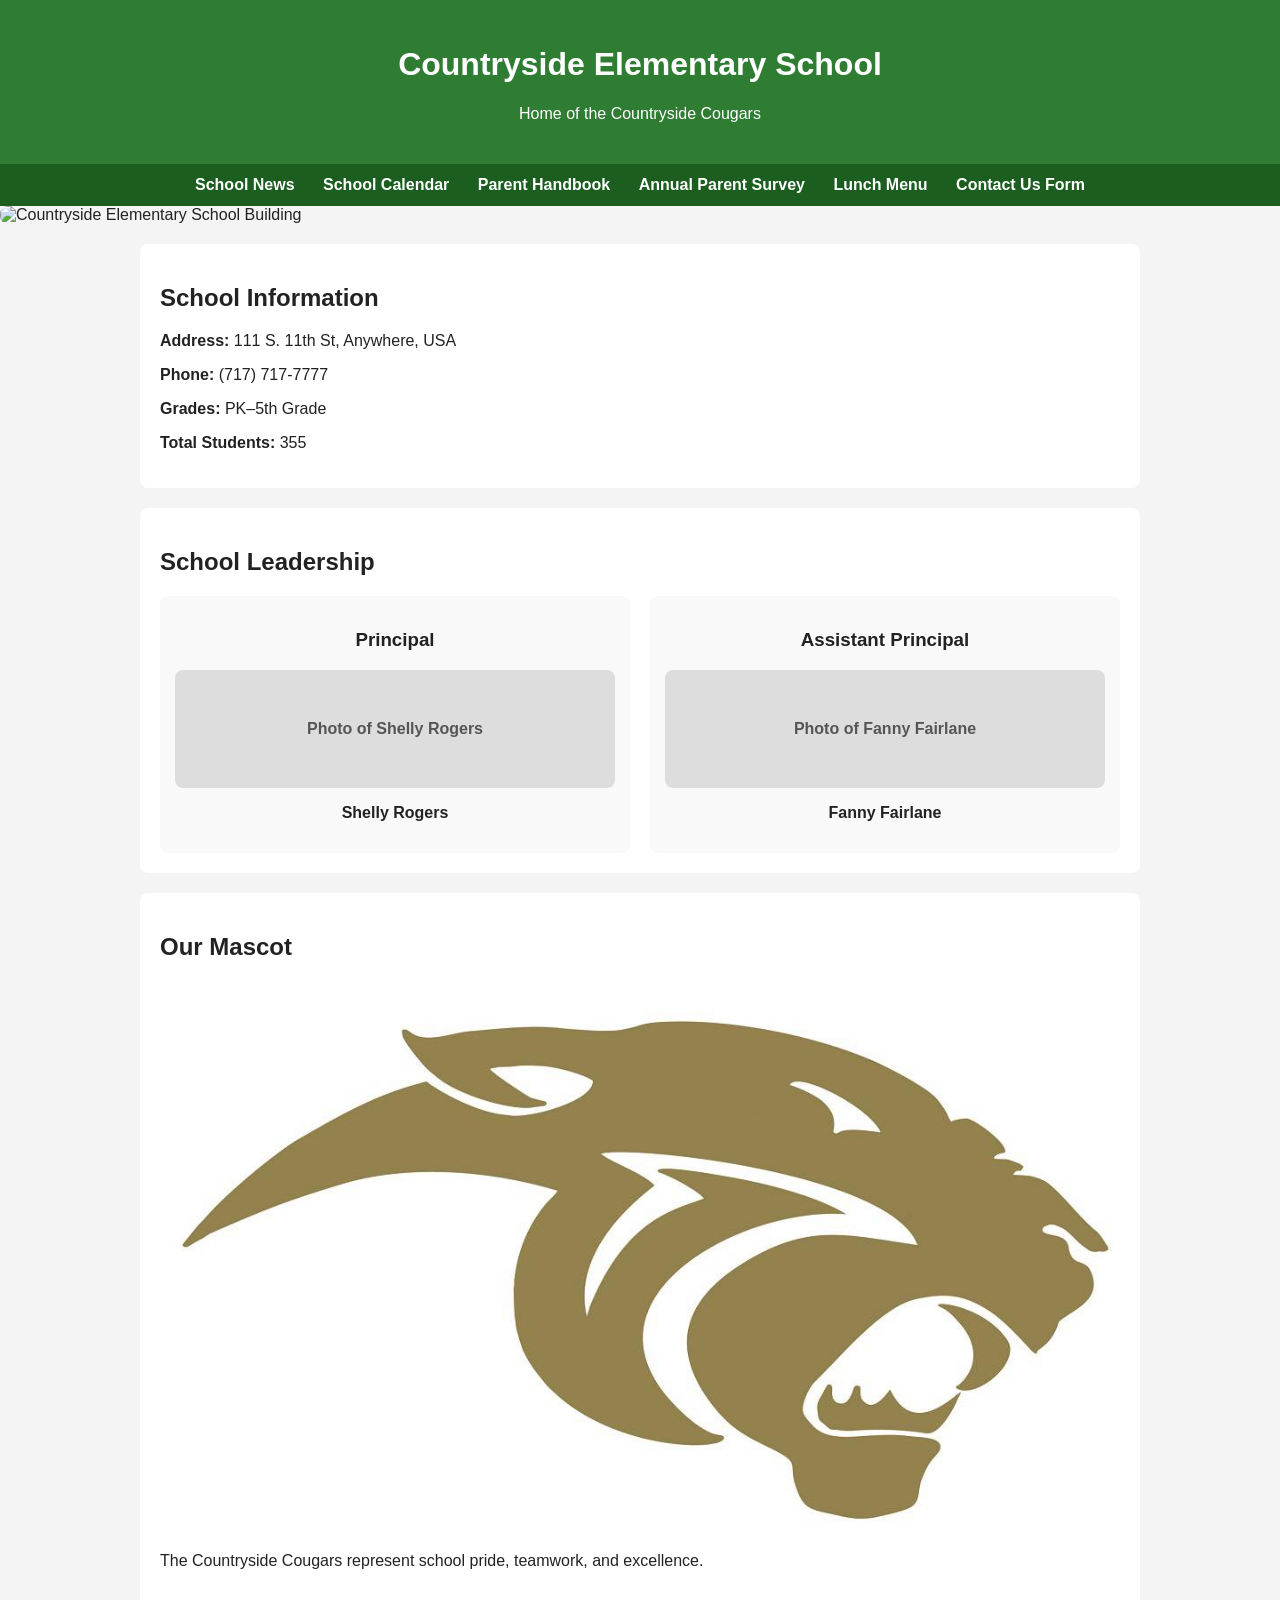
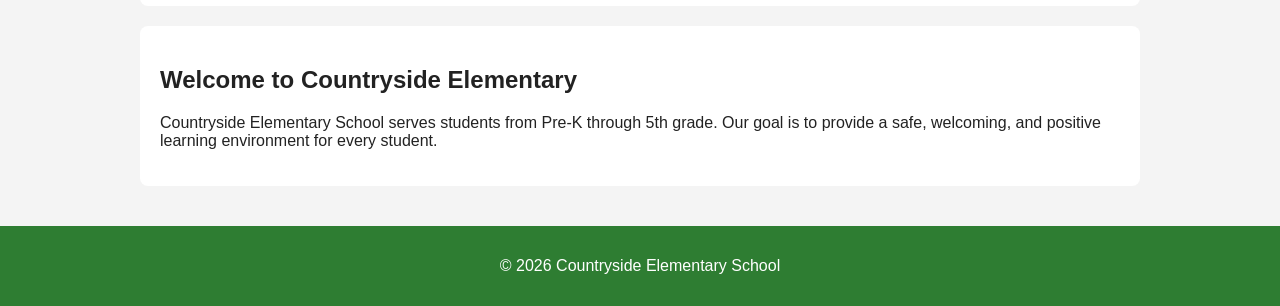
==== index.html @ 6a651c1d "Add hero section with image to index.html Added a hero section with an image to the HTML." ====
<!DOCTYPE html>
<html lang="en">
<head>
  <meta charset="UTF-8">
  <title>Countryside Elementary School</title>

  <style>
    body {
      font-family: Arial, sans-serif;
      margin: 0;
      background-color: #f4f4f4;
      color: #222;
    }

    header {
      background-color: #2e7d32;
      color: white;
      padding: 25px;
      text-align: center;
    }

    nav {
      background-color: #1b5e20;
      padding: 12px;
      text-align: center;
    }

    nav a {
      color: white;
      margin: 0 12px;
      text-decoration: none;
      font-weight: bold;
    }

    .container {
      padding: 20px;
      max-width: 1000px;
      margin: auto;
    }

    .section {
      background: white;
      padding: 20px;
      margin-bottom: 20px;
      border-radius: 8px;
    }

    .staff {
      display: flex;
      gap: 20px;
      flex-wrap: wrap;
    }

    .staff-card {
      flex: 1;
      min-width: 250px;
      background: #f9f9f9;
      padding: 15px;
      border-radius: 8px;
      text-align: center;
    }

    img {
      max-width: 100%;
      height: auto;
      border-radius: 8px;
    }

    .placeholder {
      background: #ddd;
      padding: 50px 20px;
      border-radius: 8px;
      font-weight: bold;
      color: #555;
    }

    footer {
      background-color: #2e7d32;
      color: white;
      text-align: center;
      padding: 15px;
    }

    .hero img {
      width: 100%;
      max-height: 350px;
      object-fit: cover;
      display: block;
    }
  </style>
</head>

<body>

<header>
  <h1>Countryside Elementary School</h1>
  <p>Home of the Countryside Cougars</p>
</header>

<nav>
  <a href="#">School News</a>
  <a href="#">School Calendar</a>
  <a href="#">Parent Handbook</a>
  <a href="#">Annual Parent Survey</a>
  <a href="#">Lunch Menu</a>
  <a href="#">Contact Us Form</a>
</nav>

<div class="hero">
  <img src="school.jpg" alt="Countryside Elementary School Building">
</div>
  
<div class="container">

  <div class="section">
    <h2>School Information</h2>
    <p><strong>Address:</strong> 111 S. 11th St, Anywhere, USA</p>
    <p><strong>Phone:</strong> (717) 717-7777</p>
    <p><strong>Grades:</strong> PK–5th Grade</p>
    <p><strong>Total Students:</strong> 355</p>
  </div>

  <div class="section">
    <h2>School Leadership</h2>

    <div class="staff">
      <div class="staff-card">
        <h3>Principal</h3>
        <div class="placeholder">Photo of Shelly Rogers</div>
        <p><strong>Shelly Rogers</strong></p>
      </div>

      <div class="staff-card">
        <h3>Assistant Principal</h3>
        <div class="placeholder">Photo of Fanny Fairlane</div>
        <p><strong>Fanny Fairlane</strong></p>
      </div>
    </div>
  </div>

  <div class="section">
    <h2>Our Mascot</h2>
    <img src="CougarLogo.jpg" alt="Countryside Cougars Mascot">
    <p>
      The Countryside Cougars represent school pride, teamwork, and excellence.
    </p>
  </div>

  <div class="section">
    <h2>Welcome to Countryside Elementary</h2>
    <p>
      Countryside Elementary School serves students from Pre-K through 5th grade.
      Our goal is to provide a safe, welcoming, and positive learning environment
      for every student.
    </p>
  </div>

</div>

<footer>
  <p>© 2026 Countryside Elementary School</p>
</footer>

</body>
</html>
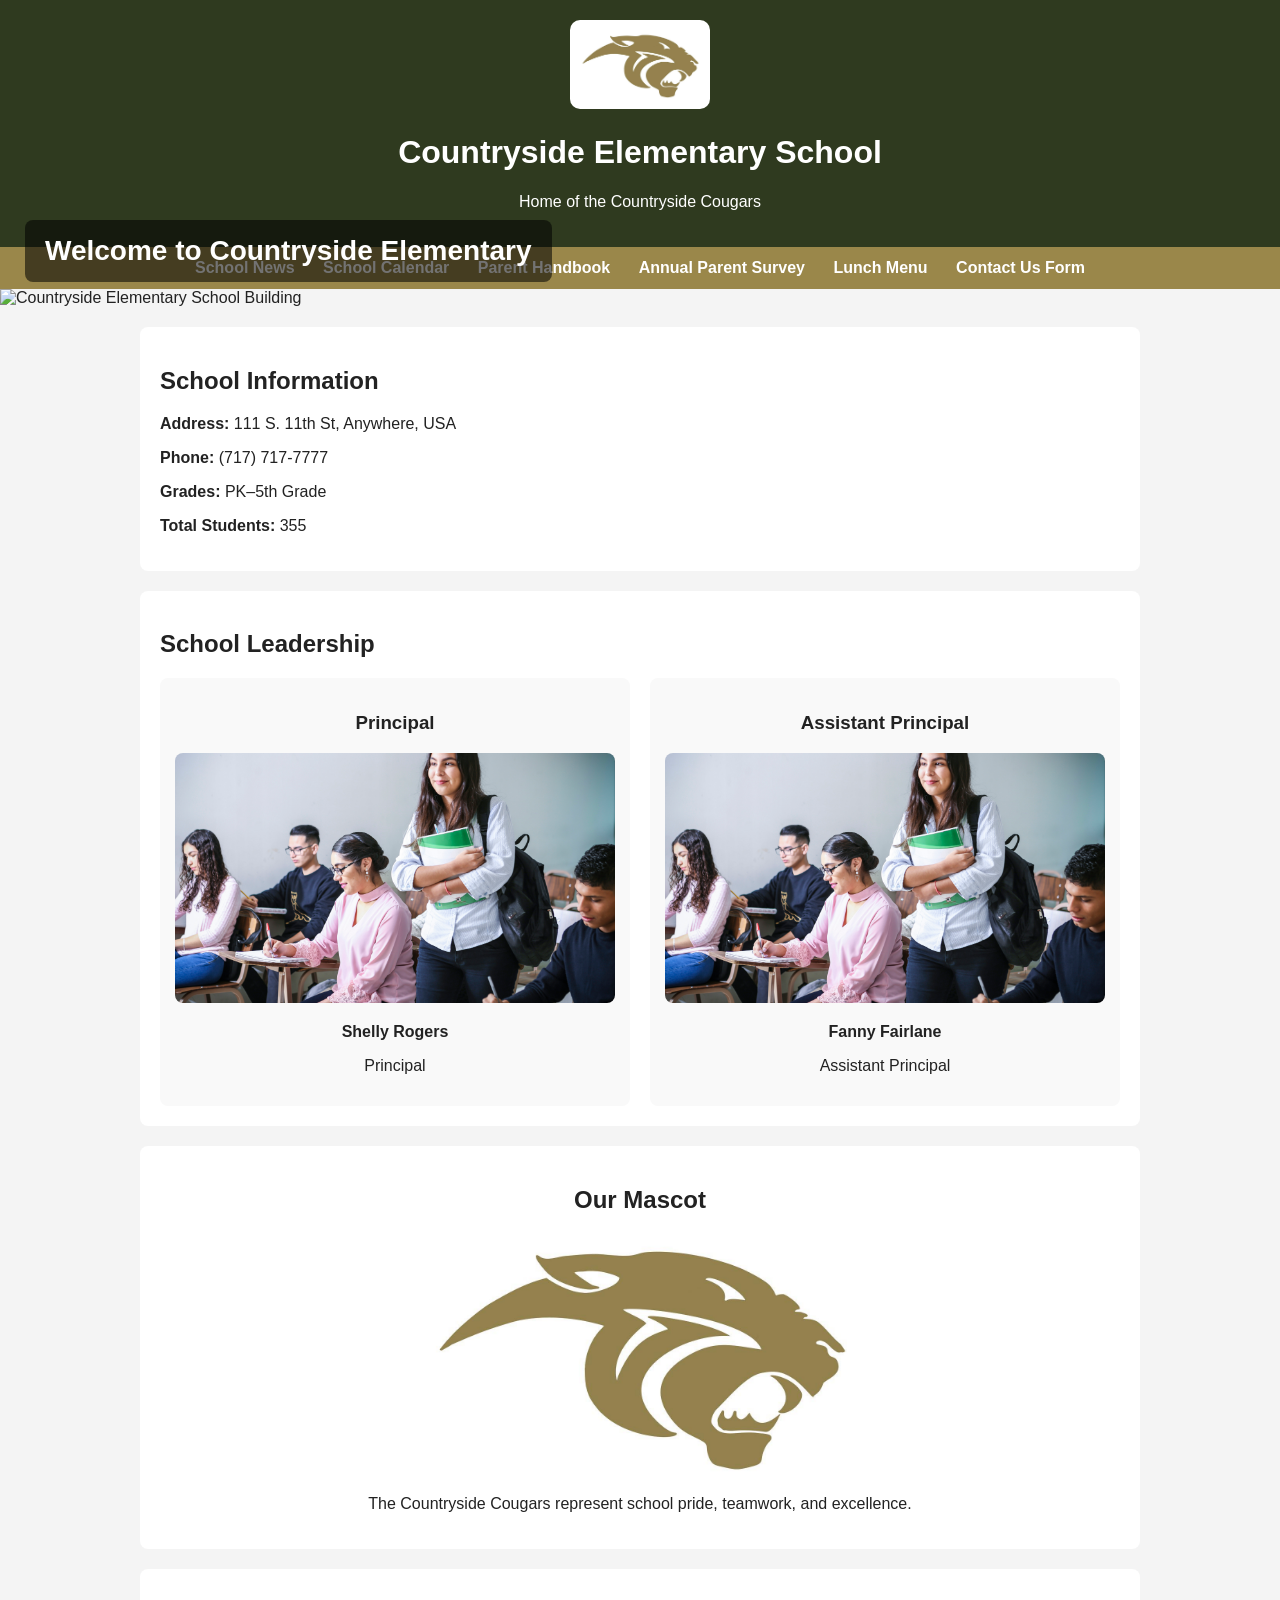
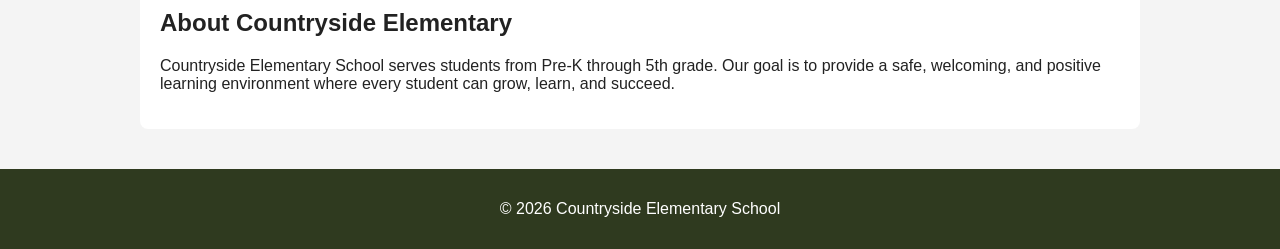
==== commit 4f161ae1: "Refactor index.html with style and content updates Updated styles and structure for header, nav, and" ====
--- a/index.html
+++ b/index.html
@@ -13,14 +13,21 @@
     }
 
     header {
-      background-color: #2e7d32;
-      color: white;
-      padding: 25px;
-      text-align: center;
+      background-color: #2f3a1f;
+      color: white;
+      padding: 20px;
+      text-align: center;
+    }
+
+    .logo {
+      max-width: 120px;
+      background: white;
+      padding: 10px;
+      border-radius: 10px;
     }
 
     nav {
-      background-color: #1b5e20;
+      background-color: #9a874a;
       padding: 12px;
       text-align: center;
     }
@@ -29,6 +36,30 @@
       color: white;
       margin: 0 12px;
       text-decoration: none;
+      font-weight: bold;
+    }
+
+    .hero {
+      position: relative;
+    }
+
+    .hero img {
+      width: 100%;
+      max-height: 375px;
+      object-fit: cover;
+      display: block;
+      border-radius: 0;
+    }
+
+    .hero-text {
+      position: absolute;
+      bottom: 25px;
+      left: 25px;
+      background: rgba(0, 0, 0, 0.55);
+      color: white;
+      padding: 15px 20px;
+      border-radius: 8px;
+      font-size: 28px;
       font-weight: bold;
     }
 
@@ -60,32 +91,32 @@
       text-align: center;
     }
 
+    .staff-card img {
+      width: 100%;
+      max-height: 250px;
+      object-fit: cover;
+    }
+
+    .mascot {
+      text-align: center;
+    }
+
+    .mascot img {
+      max-width: 420px;
+      background: white;
+    }
+
     img {
       max-width: 100%;
       height: auto;
       border-radius: 8px;
     }
 
-    .placeholder {
-      background: #ddd;
-      padding: 50px 20px;
-      border-radius: 8px;
-      font-weight: bold;
-      color: #555;
-    }
-
     footer {
-      background-color: #2e7d32;
+      background-color: #2f3a1f;
       color: white;
       text-align: center;
       padding: 15px;
-    }
-
-    .hero img {
-      width: 100%;
-      max-height: 350px;
-      object-fit: cover;
-      display: block;
     }
   </style>
 </head>
@@ -93,6 +124,7 @@
 <body>
 
 <header>
+  <img class="logo" src="CougarLogo.jpg" alt="Countryside Cougars Logo">
   <h1>Countryside Elementary School</h1>
   <p>Home of the Countryside Cougars</p>
 </header>
@@ -107,9 +139,10 @@
 </nav>
 
 <div class="hero">
-  <img src="school.jpg" alt="Countryside Elementary School Building">
+  <img src="School_Front.jpg" alt="Countryside Elementary School Building">
+  <div class="hero-text">Welcome to Countryside Elementary</div>
 </div>
-  
+
 <div class="container">
 
   <div class="section">
@@ -126,19 +159,21 @@
     <div class="staff">
       <div class="staff-card">
         <h3>Principal</h3>
-        <div class="placeholder">Photo of Shelly Rogers</div>
+        <img src="school.jpeg" alt="Principal Shelly Rogers">
         <p><strong>Shelly Rogers</strong></p>
+        <p>Principal</p>
       </div>
 
       <div class="staff-card">
         <h3>Assistant Principal</h3>
-        <div class="placeholder">Photo of Fanny Fairlane</div>
+        <img src="school.jpeg" alt="Assistant Principal Fanny Fairlane">
         <p><strong>Fanny Fairlane</strong></p>
+        <p>Assistant Principal</p>
       </div>
     </div>
   </div>
 
-  <div class="section">
+  <div class="section mascot">
     <h2>Our Mascot</h2>
     <img src="CougarLogo.jpg" alt="Countryside Cougars Mascot">
     <p>
@@ -147,11 +182,11 @@
   </div>
 
   <div class="section">
-    <h2>Welcome to Countryside Elementary</h2>
+    <h2>About Countryside Elementary</h2>
     <p>
       Countryside Elementary School serves students from Pre-K through 5th grade.
       Our goal is to provide a safe, welcoming, and positive learning environment
-      for every student.
+      where every student can grow, learn, and succeed.
     </p>
   </div>
 
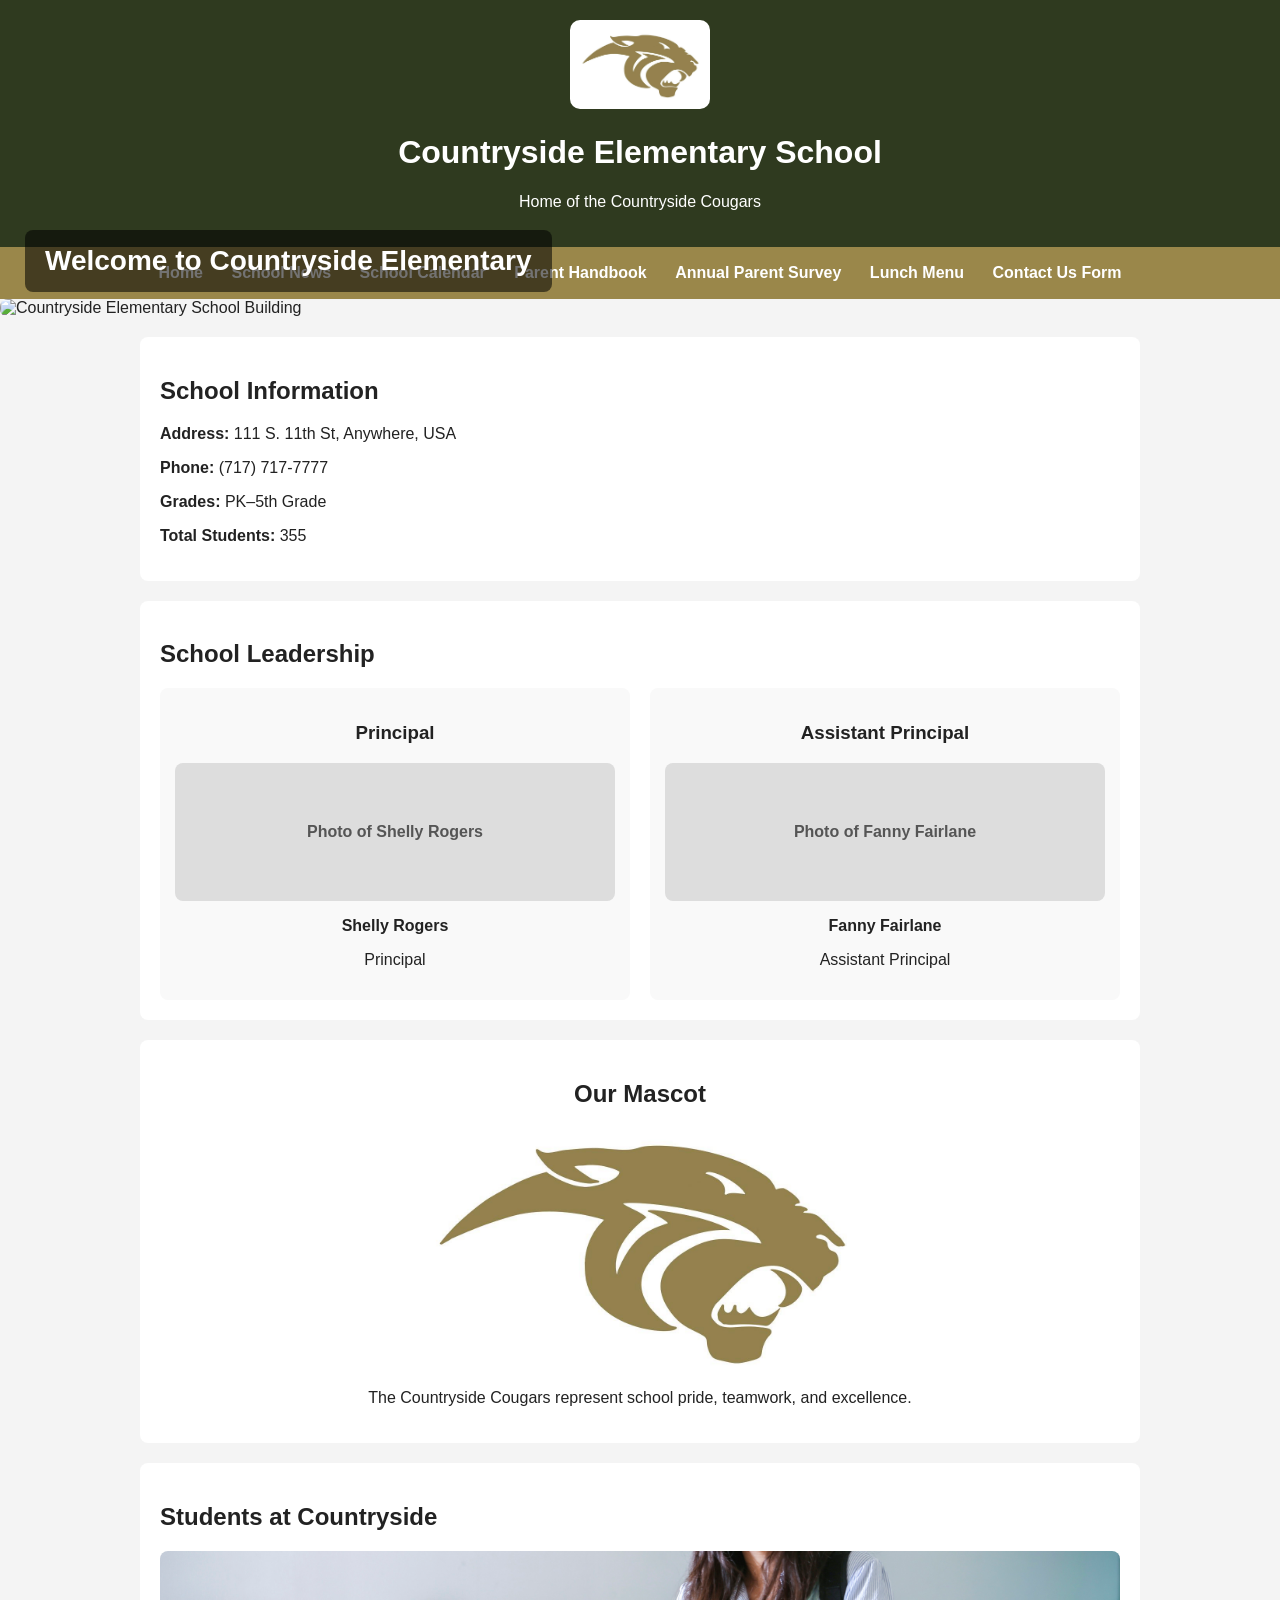
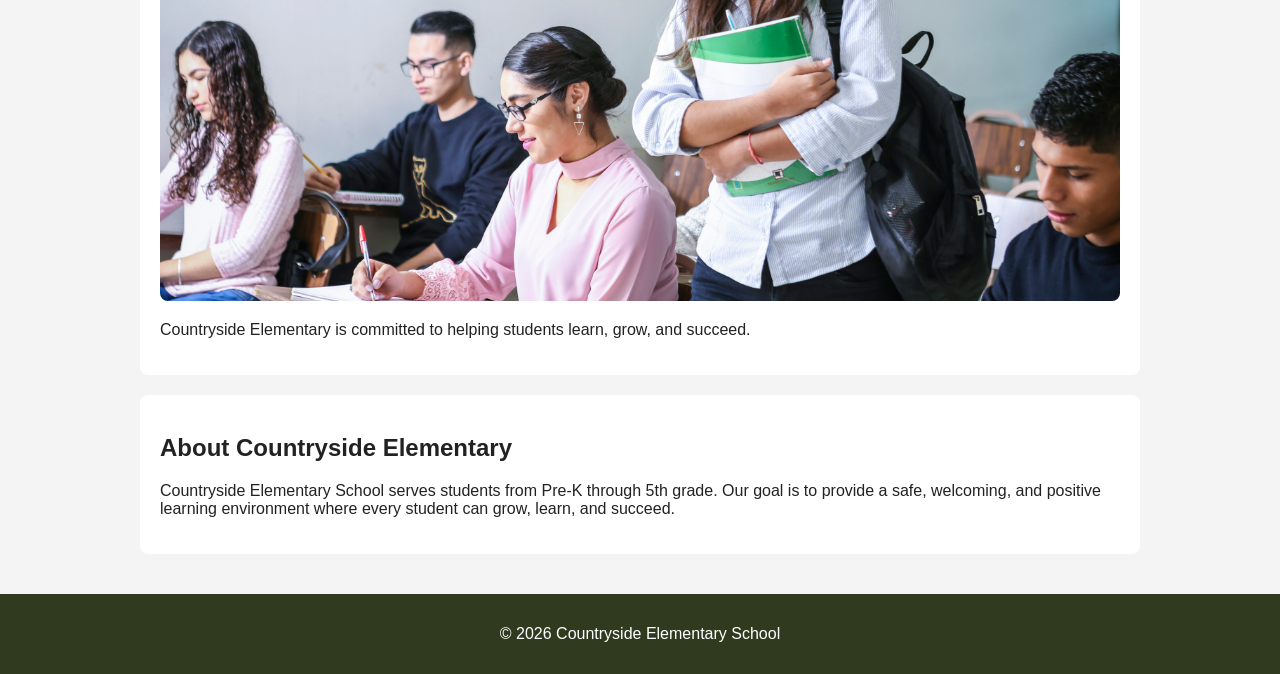
==== commit 1e455418: "Refactor index.html to use external CSS and update links Removed inline styles and added a link to a" ====
--- a/index.html
+++ b/index.html
@@ -3,122 +3,7 @@
 <head>
   <meta charset="UTF-8">
   <title>Countryside Elementary School</title>
-
-  <style>
-    body {
-      font-family: Arial, sans-serif;
-      margin: 0;
-      background-color: #f4f4f4;
-      color: #222;
-    }
-
-    header {
-      background-color: #2f3a1f;
-      color: white;
-      padding: 20px;
-      text-align: center;
-    }
-
-    .logo {
-      max-width: 120px;
-      background: white;
-      padding: 10px;
-      border-radius: 10px;
-    }
-
-    nav {
-      background-color: #9a874a;
-      padding: 12px;
-      text-align: center;
-    }
-
-    nav a {
-      color: white;
-      margin: 0 12px;
-      text-decoration: none;
-      font-weight: bold;
-    }
-
-    .hero {
-      position: relative;
-    }
-
-    .hero img {
-      width: 100%;
-      max-height: 375px;
-      object-fit: cover;
-      display: block;
-      border-radius: 0;
-    }
-
-    .hero-text {
-      position: absolute;
-      bottom: 25px;
-      left: 25px;
-      background: rgba(0, 0, 0, 0.55);
-      color: white;
-      padding: 15px 20px;
-      border-radius: 8px;
-      font-size: 28px;
-      font-weight: bold;
-    }
-
-    .container {
-      padding: 20px;
-      max-width: 1000px;
-      margin: auto;
-    }
-
-    .section {
-      background: white;
-      padding: 20px;
-      margin-bottom: 20px;
-      border-radius: 8px;
-    }
-
-    .staff {
-      display: flex;
-      gap: 20px;
-      flex-wrap: wrap;
-    }
-
-    .staff-card {
-      flex: 1;
-      min-width: 250px;
-      background: #f9f9f9;
-      padding: 15px;
-      border-radius: 8px;
-      text-align: center;
-    }
-
-    .staff-card img {
-      width: 100%;
-      max-height: 250px;
-      object-fit: cover;
-    }
-
-    .mascot {
-      text-align: center;
-    }
-
-    .mascot img {
-      max-width: 420px;
-      background: white;
-    }
-
-    img {
-      max-width: 100%;
-      height: auto;
-      border-radius: 8px;
-    }
-
-    footer {
-      background-color: #2f3a1f;
-      color: white;
-      text-align: center;
-      padding: 15px;
-    }
-  </style>
+  <link rel="stylesheet" href="styles.css">
 </head>
 
 <body>
@@ -130,12 +15,13 @@
 </header>
 
 <nav>
-  <a href="#">School News</a>
-  <a href="#">School Calendar</a>
-  <a href="#">Parent Handbook</a>
-  <a href="#">Annual Parent Survey</a>
-  <a href="#">Lunch Menu</a>
-  <a href="#">Contact Us Form</a>
+  <a href="index.html">Home</a>
+  <a href="school-news.html">School News</a>
+  <a href="school-calendar.html">School Calendar</a>
+  <a href="parent-handbook.html">Parent Handbook</a>
+  <a href="annual-parent-survey.html">Annual Parent Survey</a>
+  <a href="lunch-menu.html">Lunch Menu</a>
+  <a href="contact.html">Contact Us Form</a>
 </nav>
 
 <div class="hero">
@@ -159,14 +45,14 @@
     <div class="staff">
       <div class="staff-card">
         <h3>Principal</h3>
-        <img src="school.jpeg" alt="Principal Shelly Rogers">
+        <div class="staff-photo-placeholder">Photo of Shelly Rogers</div>
         <p><strong>Shelly Rogers</strong></p>
         <p>Principal</p>
       </div>
 
       <div class="staff-card">
         <h3>Assistant Principal</h3>
-        <img src="school.jpeg" alt="Assistant Principal Fanny Fairlane">
+        <div class="staff-photo-placeholder">Photo of Fanny Fairlane</div>
         <p><strong>Fanny Fairlane</strong></p>
         <p>Assistant Principal</p>
       </div>
@@ -178,6 +64,14 @@
     <img src="CougarLogo.jpg" alt="Countryside Cougars Mascot">
     <p>
       The Countryside Cougars represent school pride, teamwork, and excellence.
+    </p>
+  </div>
+
+  <div class="section">
+    <h2>Students at Countryside</h2>
+    <img class="feature-image" src="school.jpeg" alt="Students learning in a classroom">
+    <p>
+      Countryside Elementary is committed to helping students learn, grow, and succeed.
     </p>
   </div>
 
--- a/styles.css
+++ b/styles.css
@@ -0,0 +1,178 @@
+body {
+  font-family: Arial, sans-serif;
+  margin: 0;
+  background-color: #f4f4f4;
+  color: #222;
+}
+
+header {
+  background-color: #2f3a1f;
+  color: white;
+  padding: 20px;
+  text-align: center;
+}
+
+.logo {
+  max-width: 120px;
+  background: white;
+  padding: 10px;
+  border-radius: 10px;
+}
+
+nav {
+  background-color: #9a874a;
+  padding: 12px;
+  text-align: center;
+}
+
+nav a {
+  color: white;
+  margin: 0 12px;
+  text-decoration: none;
+  font-weight: bold;
+  display: inline-block;
+  padding: 5px 0;
+}
+
+nav a:hover {
+  text-decoration: underline;
+}
+
+.hero {
+  position: relative;
+}
+
+.hero img {
+  width: 100%;
+  max-height: 375px;
+  object-fit: cover;
+  display: block;
+}
+
+.hero-text {
+  position: absolute;
+  bottom: 25px;
+  left: 25px;
+  background: rgba(0, 0, 0, 0.55);
+  color: white;
+  padding: 15px 20px;
+  border-radius: 8px;
+  font-size: 28px;
+  font-weight: bold;
+}
+
+.container {
+  padding: 20px;
+  max-width: 1000px;
+  margin: auto;
+}
+
+.section {
+  background: white;
+  padding: 20px;
+  margin-bottom: 20px;
+  border-radius: 8px;
+}
+
+.staff,
+.cards {
+  display: flex;
+  gap: 20px;
+  flex-wrap: wrap;
+}
+
+.staff-card,
+.card {
+  flex: 1;
+  min-width: 250px;
+  background: #f9f9f9;
+  padding: 15px;
+  border-radius: 8px;
+  text-align: center;
+}
+
+.staff-photo-placeholder {
+  background: #ddd;
+  padding: 60px 20px;
+  border-radius: 8px;
+  font-weight: bold;
+  color: #555;
+}
+
+.mascot {
+  text-align: center;
+}
+
+.mascot img {
+  max-width: 420px;
+  background: white;
+}
+
+.feature-image {
+  width: 100%;
+  max-height: 350px;
+  object-fit: cover;
+  border-radius: 8px;
+}
+
+img {
+  max-width: 100%;
+  height: auto;
+  border-radius: 8px;
+}
+
+table {
+  width: 100%;
+  border-collapse: collapse;
+  margin-top: 10px;
+}
+
+th,
+td {
+  border: 1px solid #ddd;
+  padding: 10px;
+  text-align: left;
+}
+
+th {
+  background-color: #eee;
+}
+
+label {
+  font-weight: bold;
+  display: block;
+  margin-top: 12px;
+}
+
+input,
+textarea,
+select {
+  width: 100%;
+  padding: 10px;
+  margin-top: 5px;
+  border: 1px solid #ccc;
+  border-radius: 5px;
+  box-sizing: border-box;
+}
+
+button {
+  margin-top: 15px;
+  background-color: #2f3a1f;
+  color: white;
+  border: none;
+  padding: 12px 18px;
+  border-radius: 5px;
+  cursor: pointer;
+  font-weight: bold;
+}
+
+button:hover {
+  background-color: #9a874a;
+}
+
+footer {
+  background-color: #2f3a1f;
+  color: white;
+  text-align: center;
+  padding: 15px;
+}
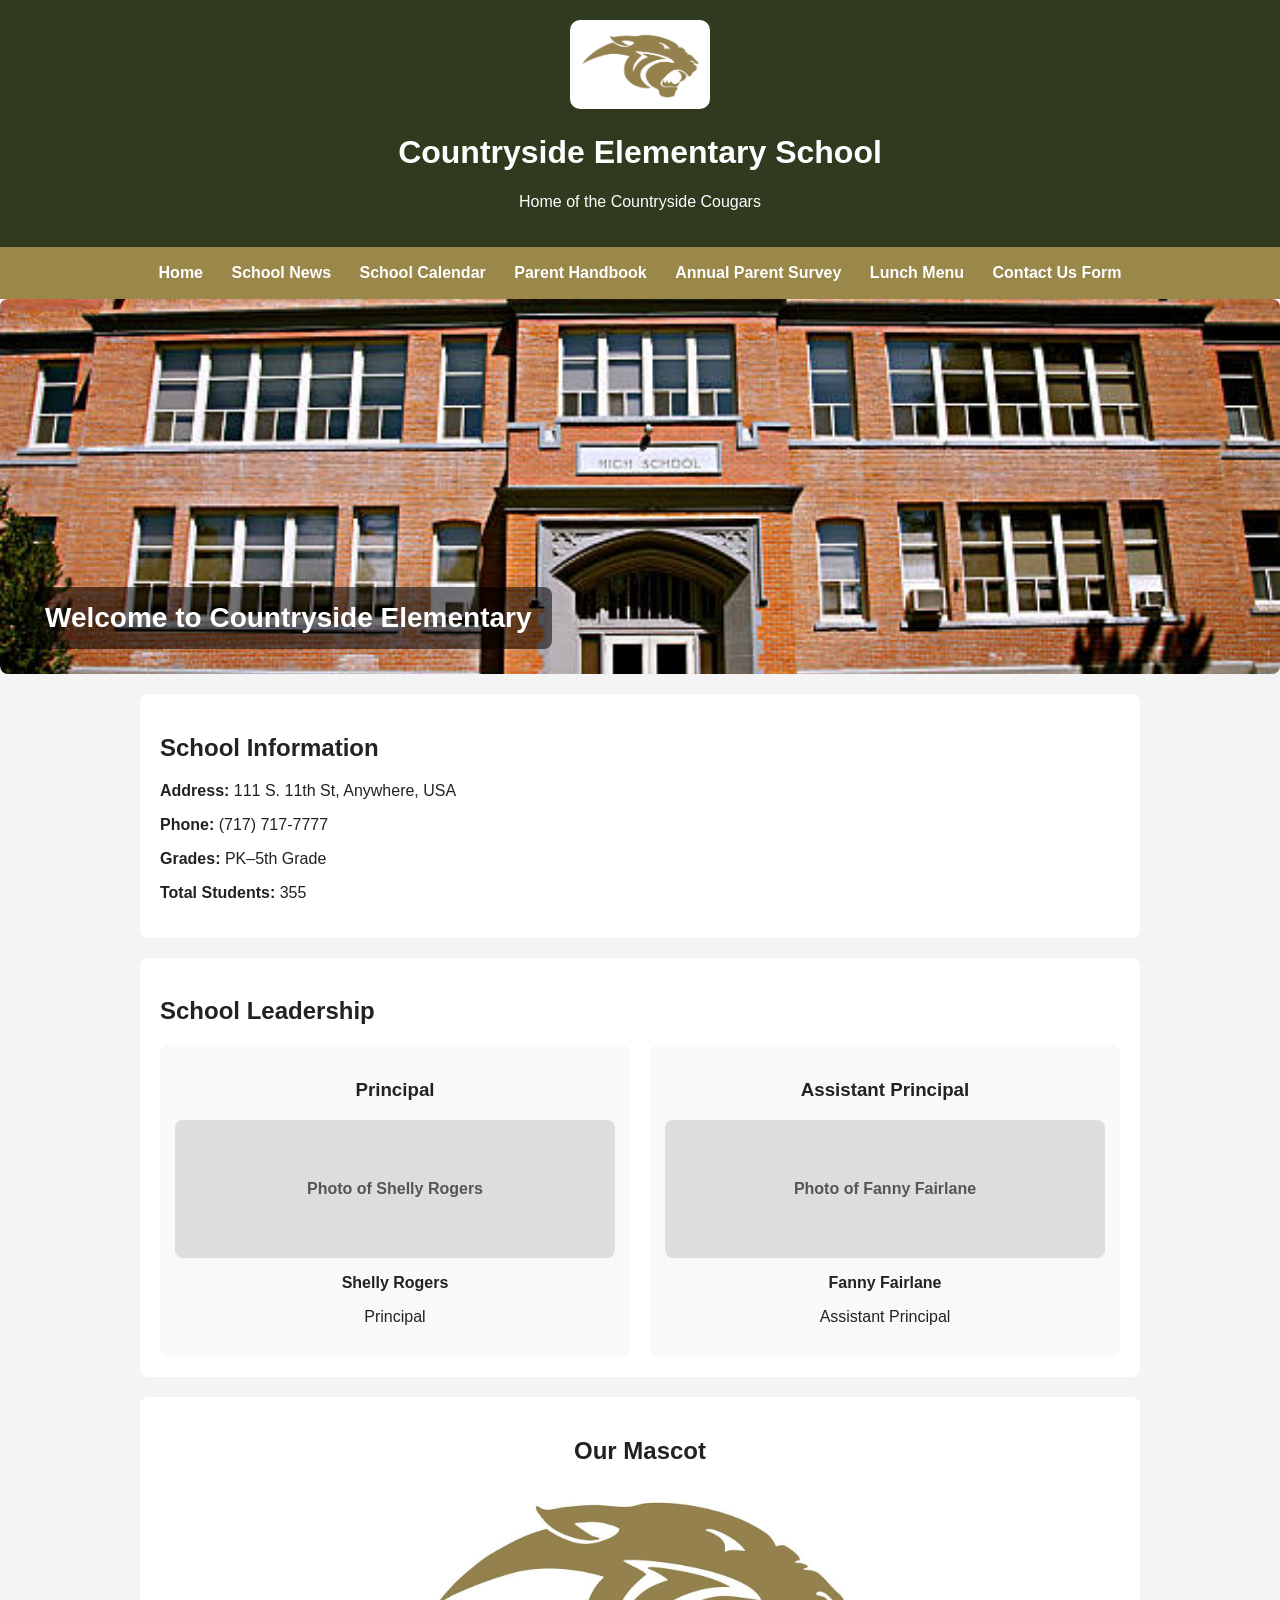
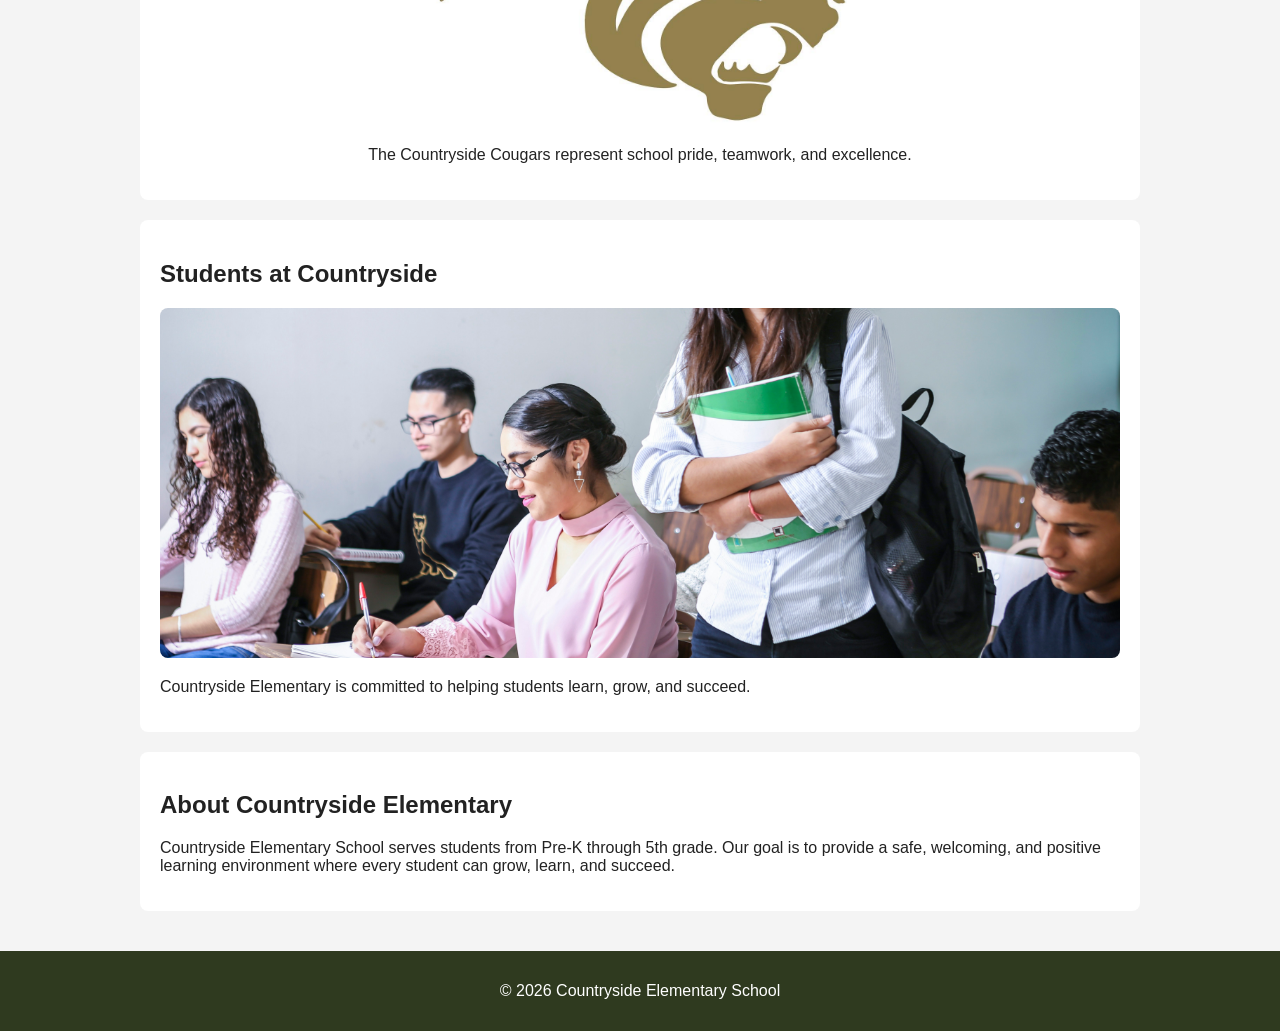
==== commit 22403f0c: "Fix image filename case in index.html" ====
--- a/index.html
+++ b/index.html
@@ -25,7 +25,7 @@
 </nav>
 
 <div class="hero">
-  <img src="School_Front.jpg" alt="Countryside Elementary School Building">
+  <img src="school_front.jpg" alt="Countryside Elementary School Building">
   <div class="hero-text">Welcome to Countryside Elementary</div>
 </div>
 
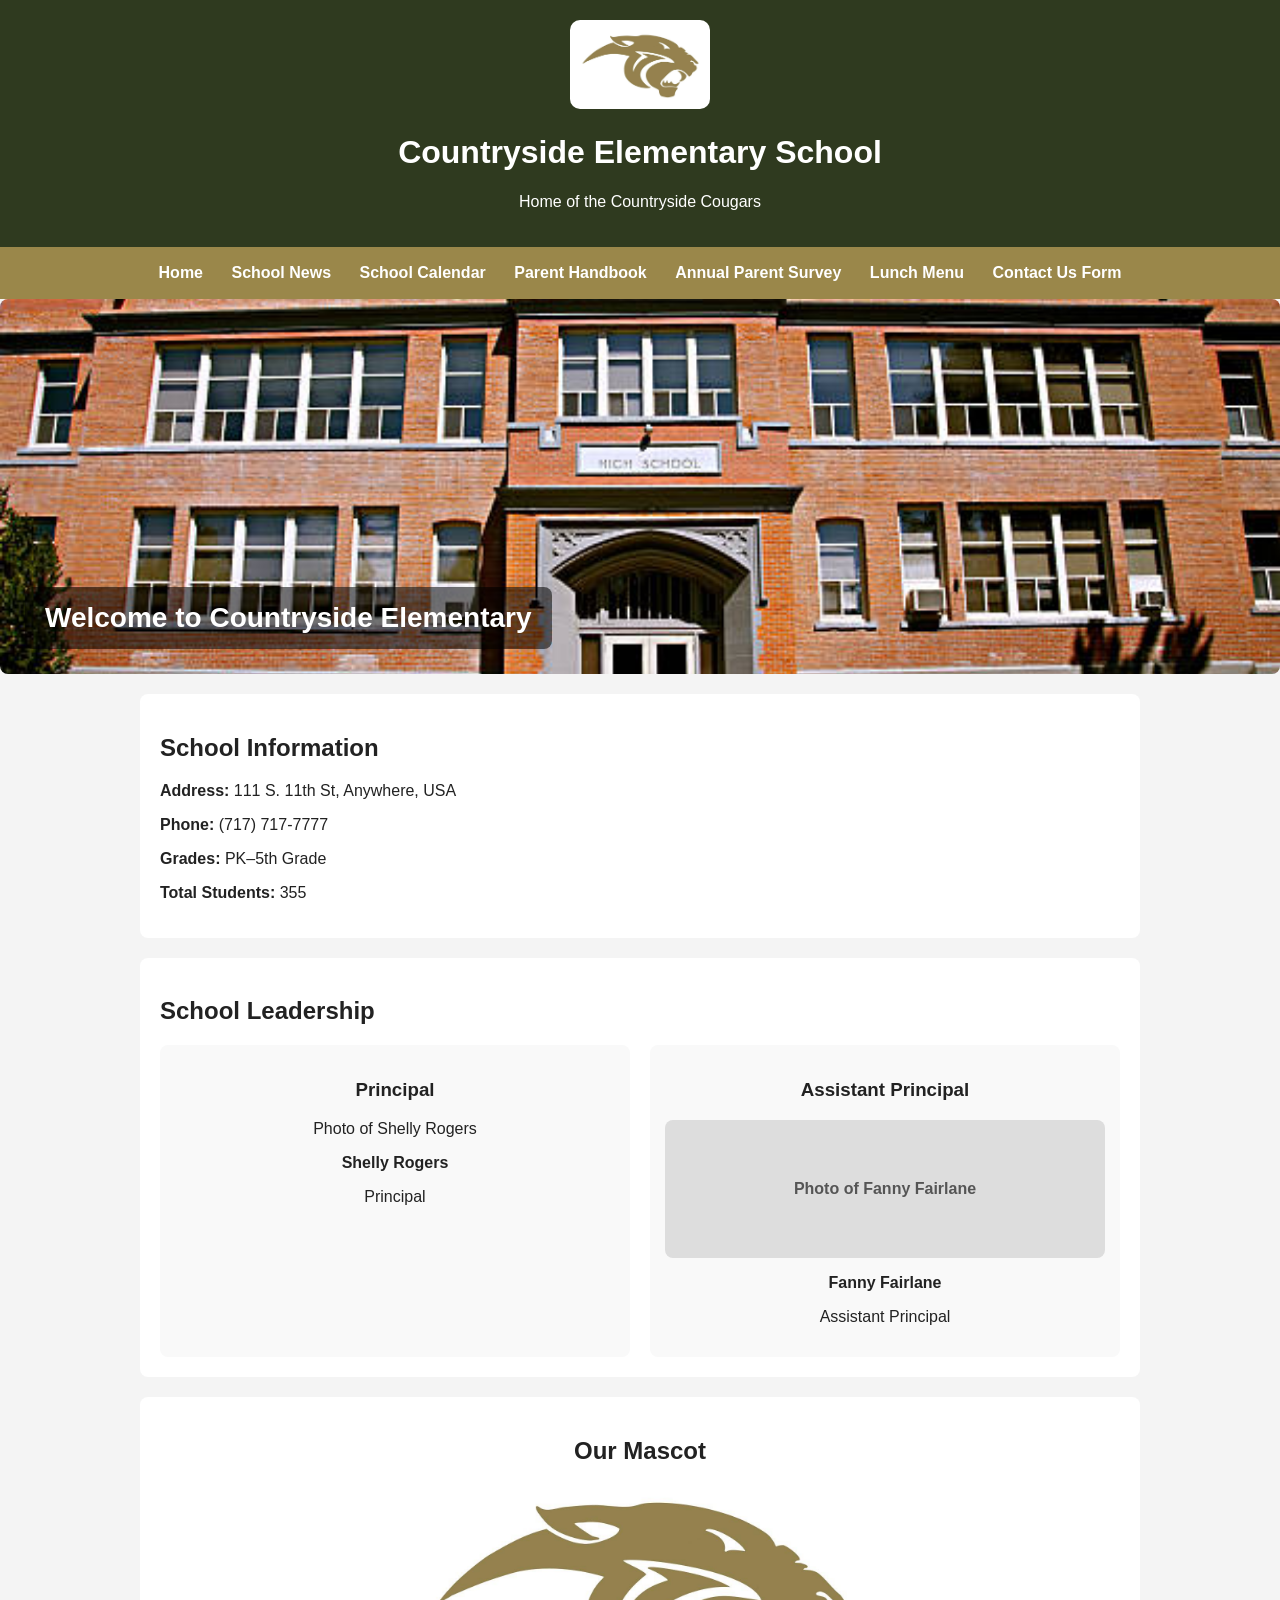
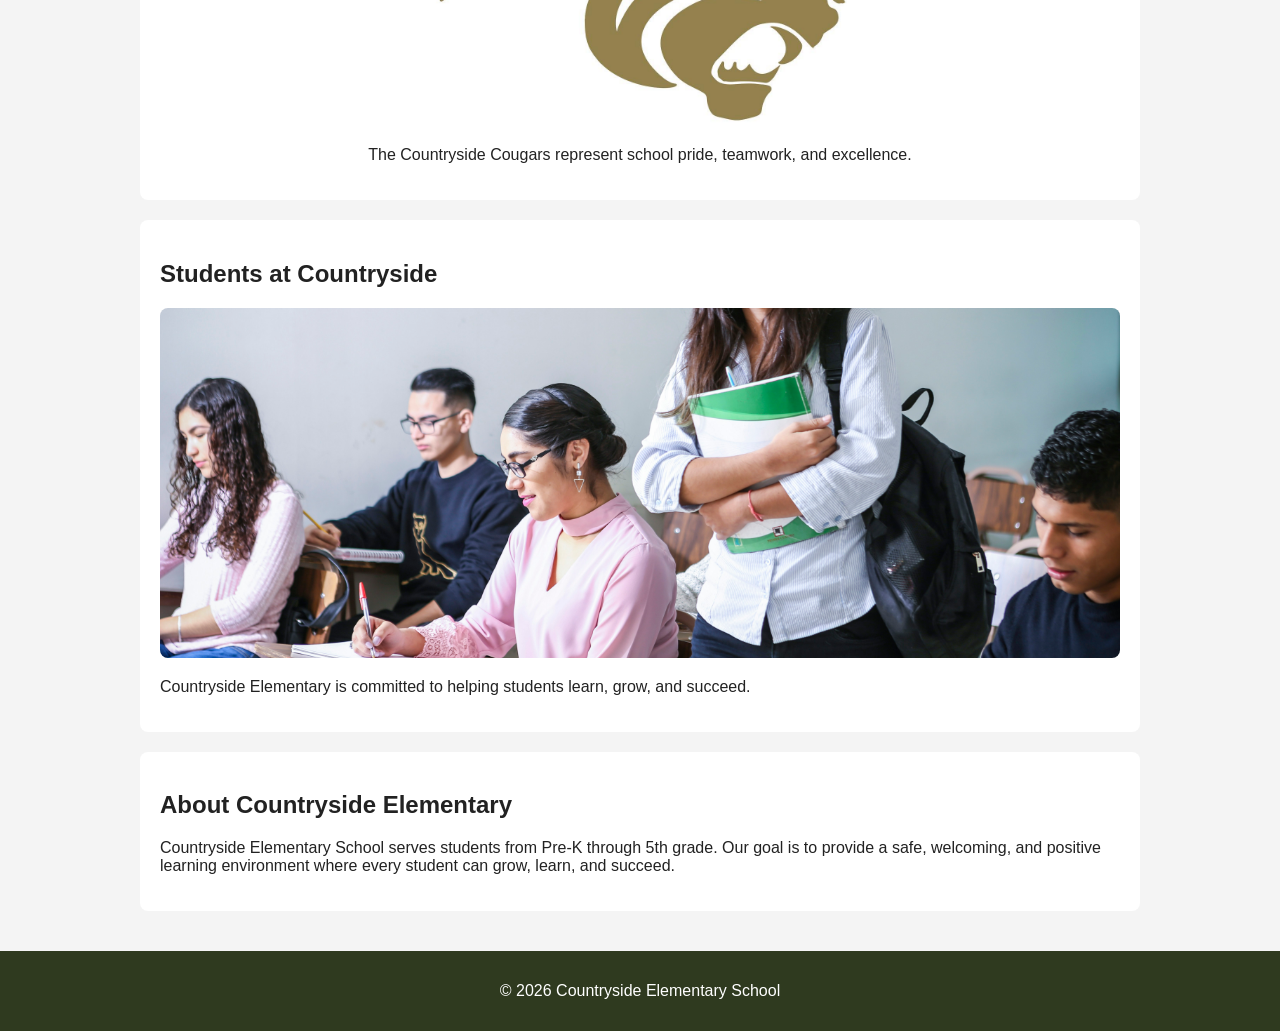
==== commit cf5aca46: "Update staff photo placeholder to image element" ====
--- a/index.html
+++ b/index.html
@@ -45,7 +45,7 @@
     <div class="staff">
       <div class="staff-card">
         <h3>Principal</h3>
-        <div class="staff-photo-placeholder">Photo of Shelly Rogers</div>
+        <div class="ShellyRogers.jpg">Photo of Shelly Rogers</div>
         <p><strong>Shelly Rogers</strong></p>
         <p>Principal</p>
       </div>
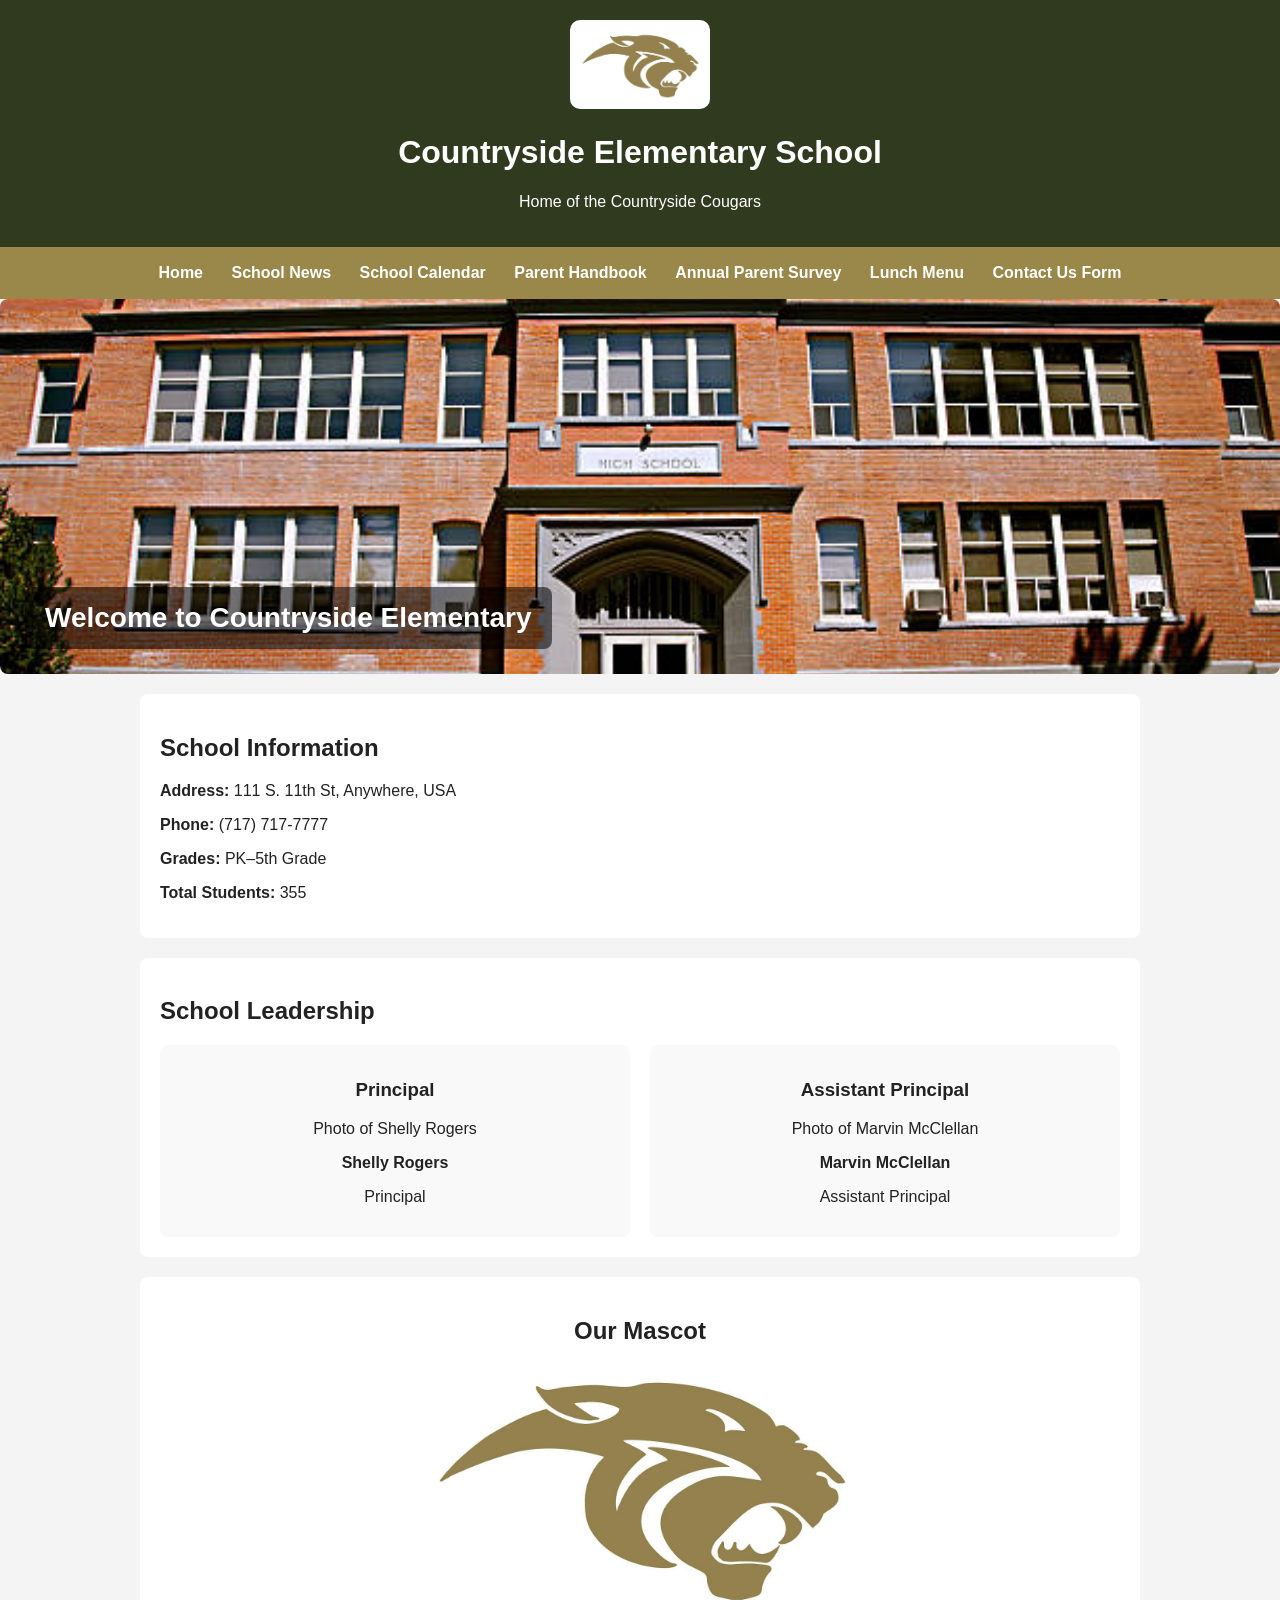
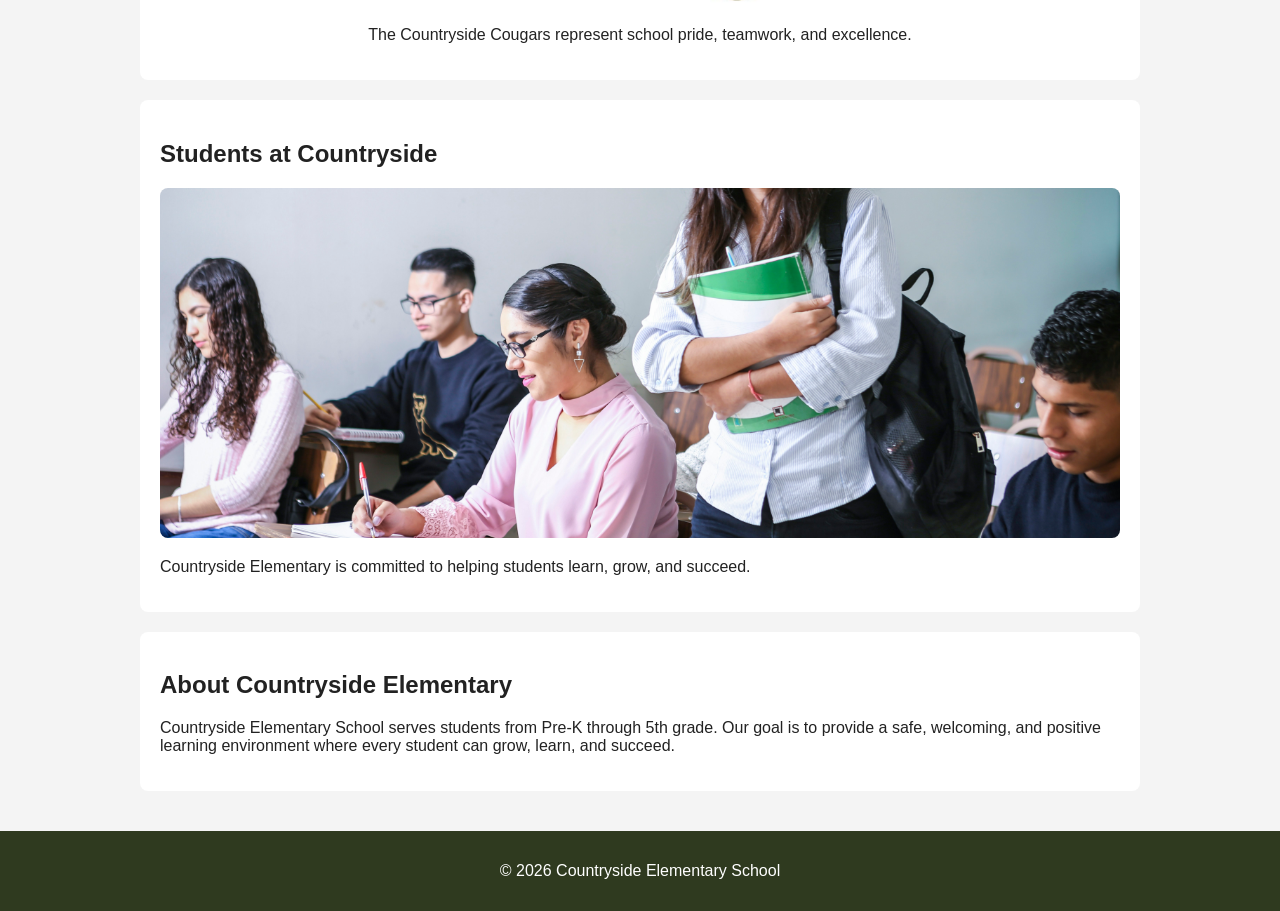
==== commit 4f43ed0a: "Update staff photo and name for Assistant Principal" ====
--- a/index.html
+++ b/index.html
@@ -52,8 +52,8 @@
 
       <div class="staff-card">
         <h3>Assistant Principal</h3>
-        <div class="staff-photo-placeholder">Photo of Fanny Fairlane</div>
-        <p><strong>Fanny Fairlane</strong></p>
+        <div class="Marvin.png">Photo of Marvin McClellan</div>
+        <p><strong>Marvin McClellan</strong></p>
         <p>Assistant Principal</p>
       </div>
     </div>
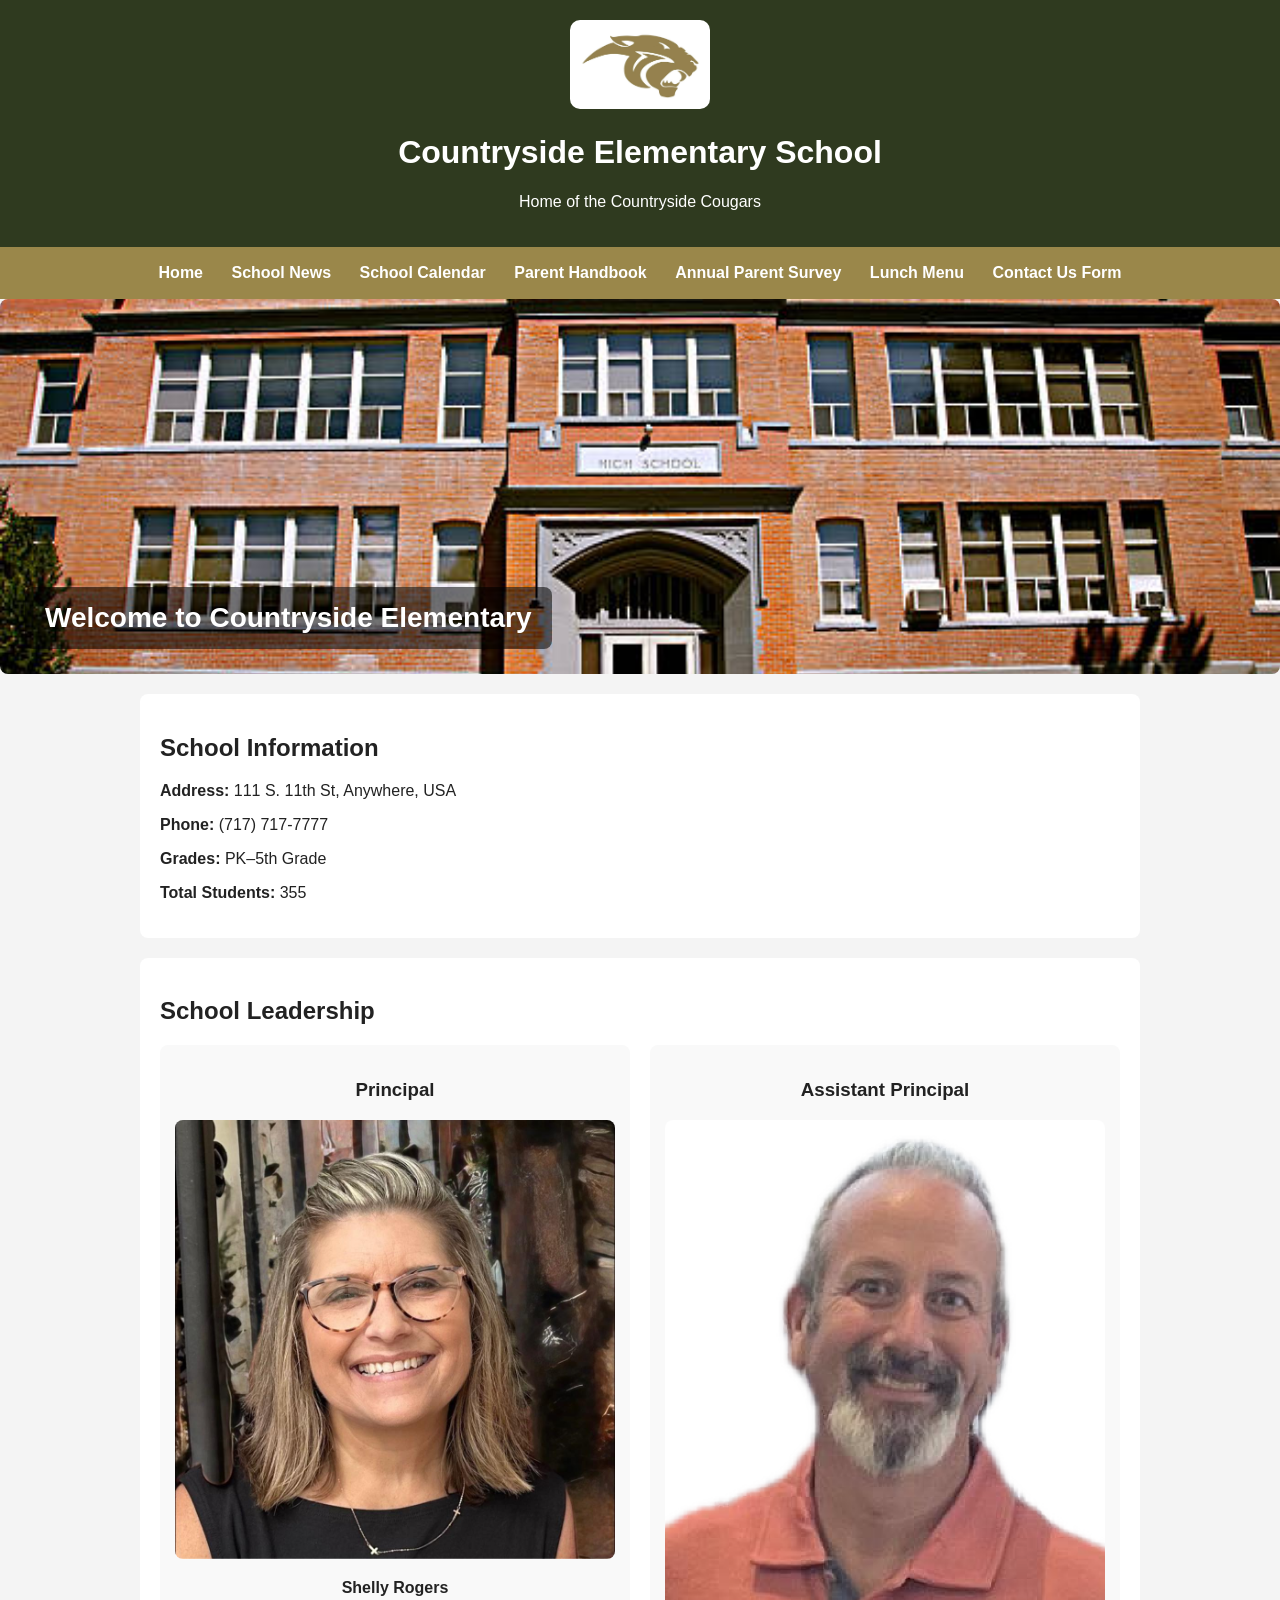
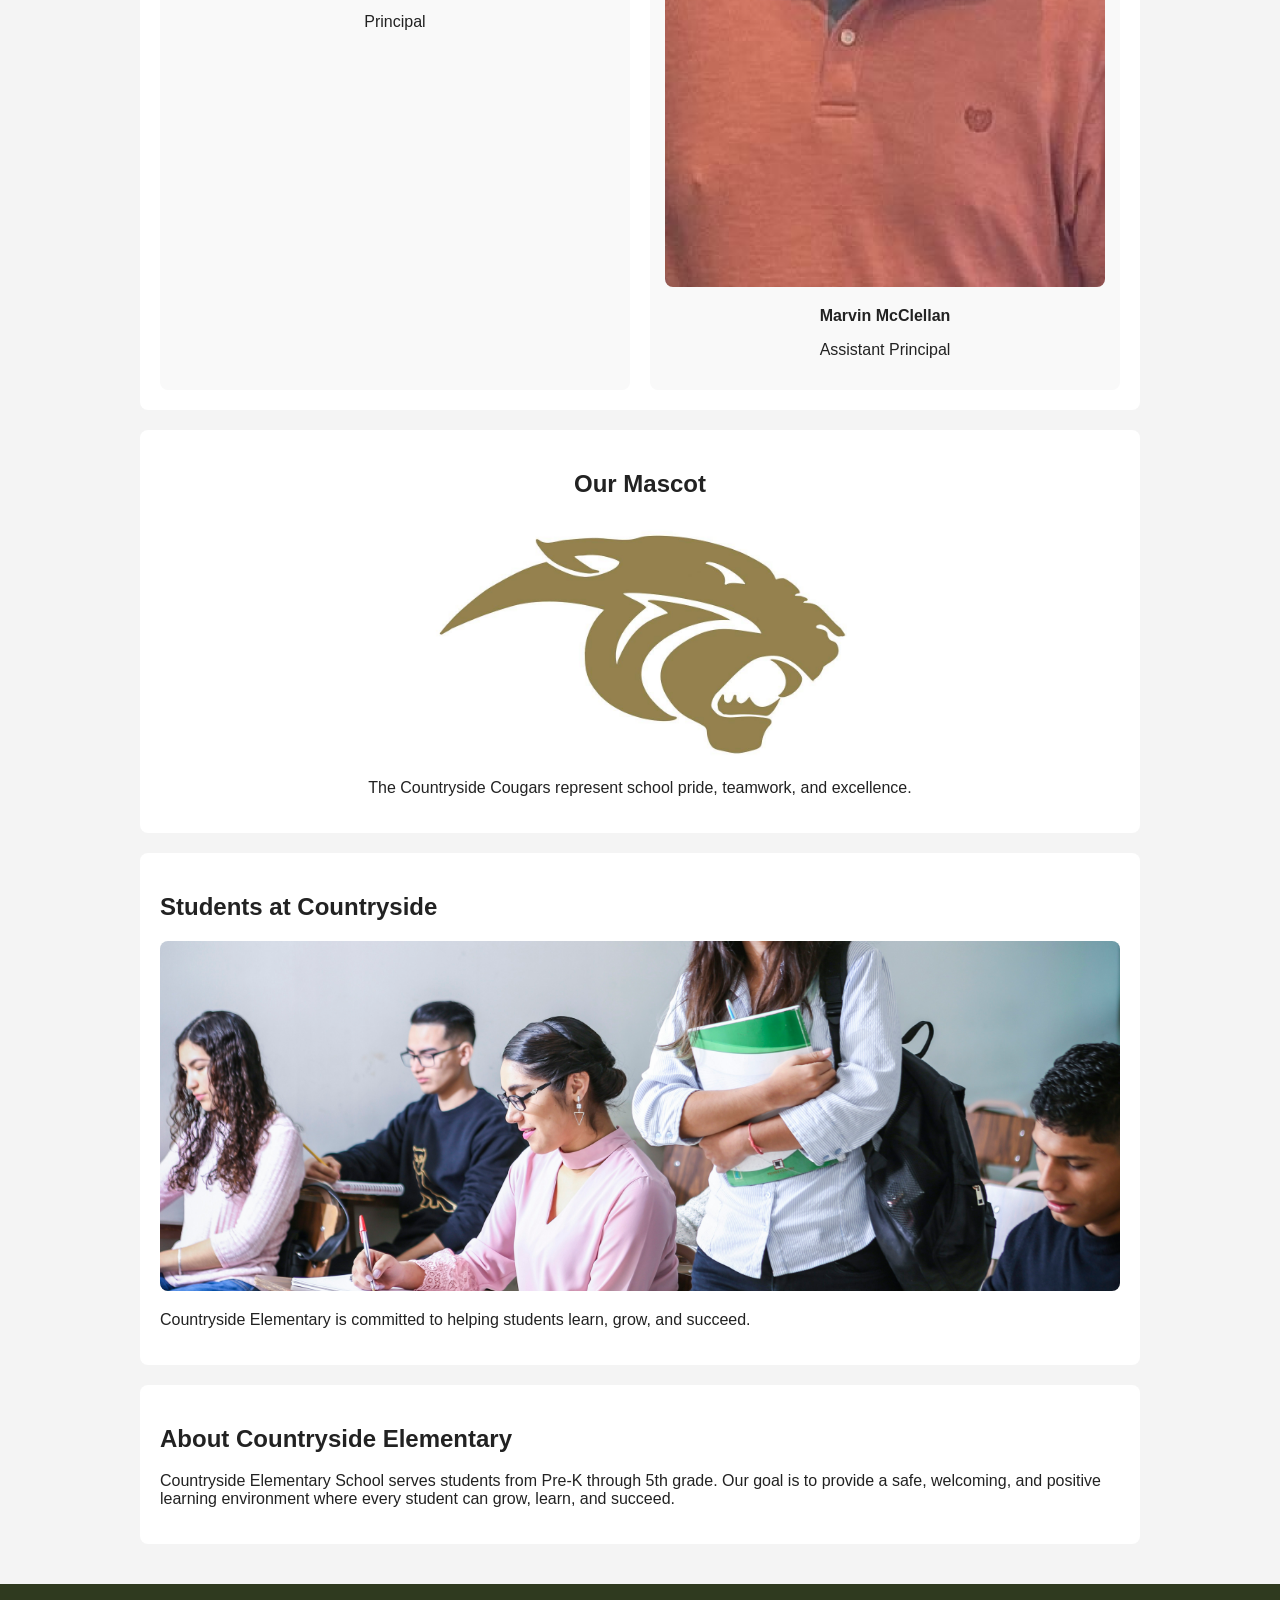
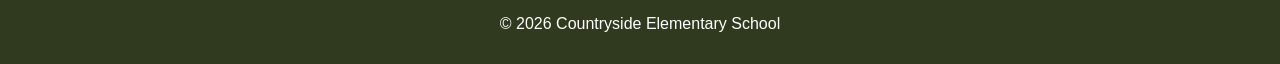
==== commit 6fb8b096: "Replace divs with img tags for staff photos" ====
--- a/index.html
+++ b/index.html
@@ -45,14 +45,14 @@
     <div class="staff">
       <div class="staff-card">
         <h3>Principal</h3>
-        <div class="ShellyRogers.jpg">Photo of Shelly Rogers</div>
+        <img src="ShellyRogers.jpg" alt="Photo of Shelly Rogers">
         <p><strong>Shelly Rogers</strong></p>
         <p>Principal</p>
       </div>
 
       <div class="staff-card">
         <h3>Assistant Principal</h3>
-        <div class="Marvin.png">Photo of Marvin McClellan</div>
+        <img src="Marvin.png" alt="Photo of Marvin McClellan">
         <p><strong>Marvin McClellan</strong></p>
         <p>Assistant Principal</p>
       </div>
